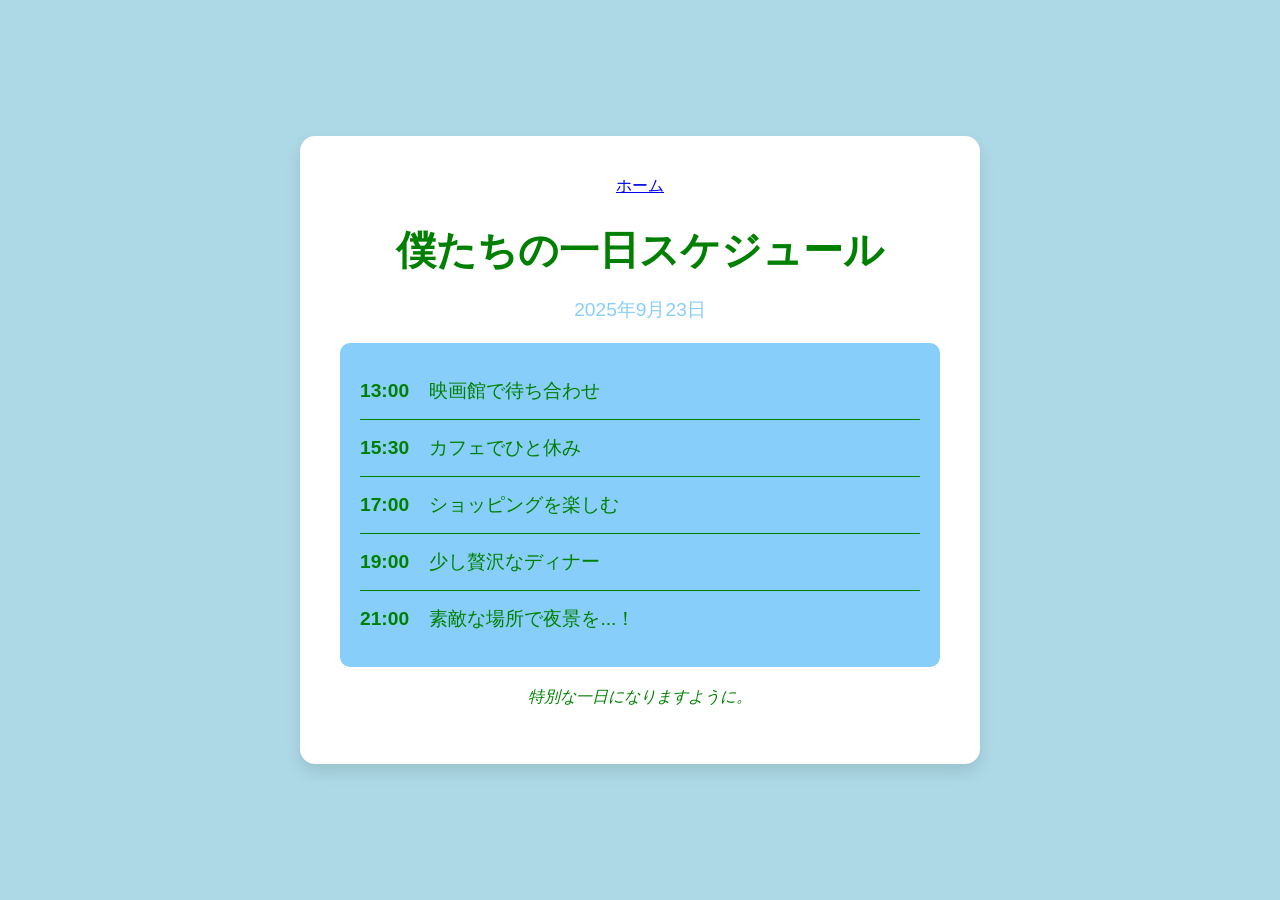
==== bathdayasobu/asobu.html @ f7248a30 "Update website content" ====
<!DOCTYPE html>
<html lang="ja">
<head>
    <meta charset="UTF-8">
    <meta name="viewport" content="width=device-width, initial-scale=1.0">
    <title>遊ぶ日程</title>
    <link rel="stylesheet" href="asobu.css">
</head>
<body>
    <div class="container">
        <a href="../bathdayhome/bathdayhome.html">ホーム</a>
        <h1>僕たちの一日スケジュール</h1>
        <p class="date">2025年9月23日</p>
        <div class="schedule-box">
            <ul>
                <li><span class="time">13:00</span> 映画館で待ち合わせ</li>
                <li><span class="time">15:30</span> カフェでひと休み</li>
                <li><span class="time">17:00</span> ショッピングを楽しむ</li>
                <li><span class="time">19:00</span> 少し贅沢なディナー</li>
                <li><span class="time">21:00</span> 素敵な場所で夜景を...！</li>
            </ul>
        </div>
        <p class="message">
            特別な一日になりますように。
        </p>
    </div>
    <script src="asobu.js"></script>
</body>
</html>
---- bathdayasobu/asobu.css ----
body {
    font-family: 'Arial', sans-serif;
    background-color: lightblue; /* 背景色 */
    display: flex;
    justify-content: center;
    align-items: center;
    min-height: 100vh;
    margin: 0;
    color: green; /* 全体の文字色 */
}

.container {
    background-color: #fff;
    padding: 40px;
    border-radius: 15px;
    box-shadow: 0 8px 16px rgba(0, 0, 0, 0.1);
    max-width: 600px;
    width: 90%;
    text-align: center;
}

h1 {
    font-size: 2.5rem;
    margin-bottom: 10px;
}

.date {
    font-size: 1.2rem;
    color: lightskyblue;
    margin-bottom: 20px;
}

.schedule-box {
    background-color: lightskyblue;
    padding: 20px;
    border-radius: 10px;
    margin-bottom: 20px;
}

ul {
    list-style-type: none;
    padding: 0;
    margin: 0;
}

li {
    font-size: 1.2rem;
    padding: 15px 0;
    border-bottom: 1px solid green;
    text-align: left;
}

li:last-child {
    border-bottom: none;
}

.time {
    font-weight: bold;
    color: green;
    margin-right: 15px;
}

.message {
    font-style: italic;
    color: green;
}
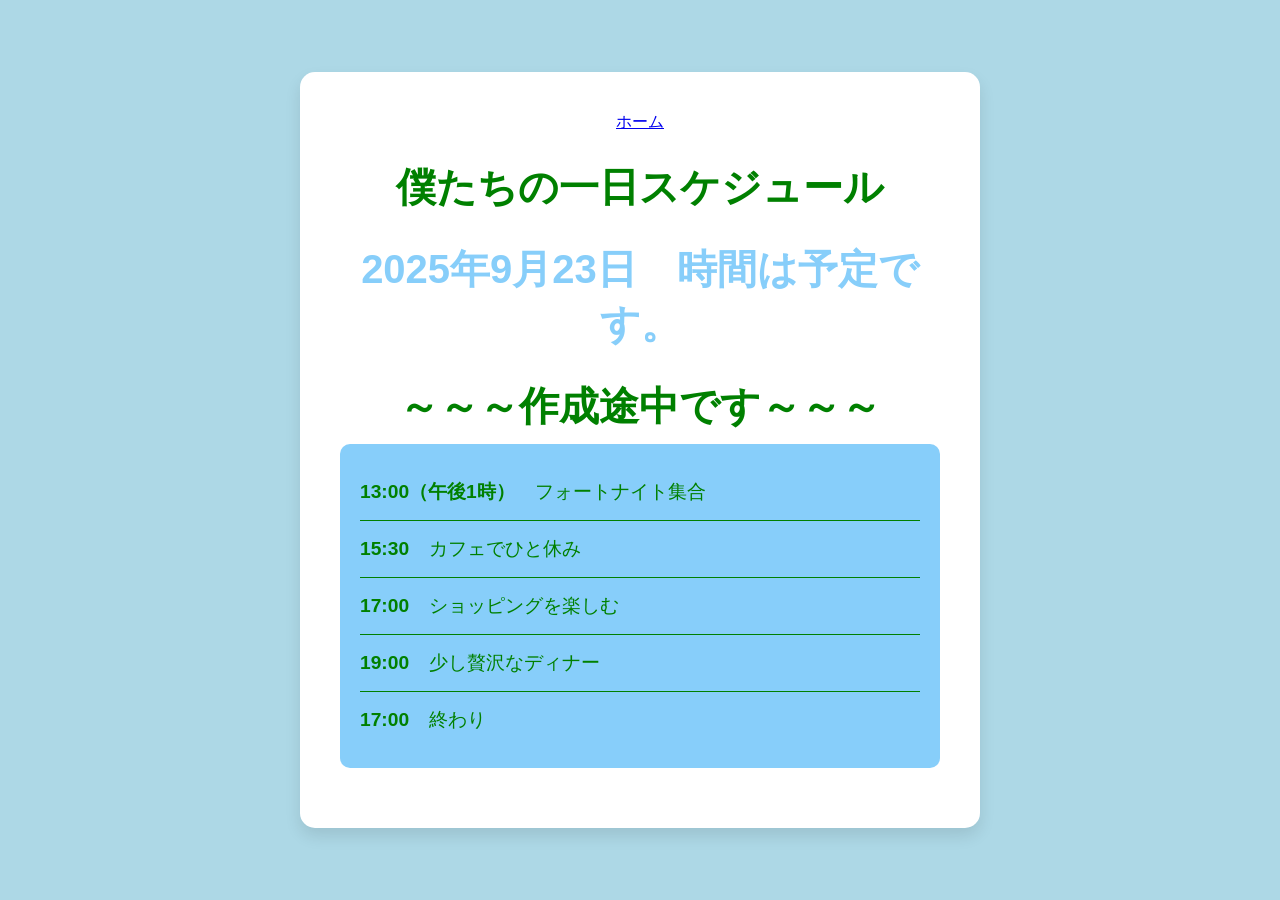
==== commit bc2b1e19: "Update website content" ====
--- a/bathdayasobu/asobu.html
+++ b/bathdayasobu/asobu.html
@@ -10,18 +10,19 @@
     <div class="container">
         <a href="../bathdayhome/bathdayhome.html">ホーム</a>
         <h1>僕たちの一日スケジュール</h1>
-        <p class="date">2025年9月23日</p>
+        <h1 class="date">2025年9月23日　時間は予定です。</h1>
+        <h1>～～～作成途中です～～～</h1>
         <div class="schedule-box">
             <ul>
-                <li><span class="time">13:00</span> 映画館で待ち合わせ</li>
+                <li><span class="time">13:00（午後1時）</span> フォートナイト集合</li>
                 <li><span class="time">15:30</span> カフェでひと休み</li>
                 <li><span class="time">17:00</span> ショッピングを楽しむ</li>
                 <li><span class="time">19:00</span> 少し贅沢なディナー</li>
-                <li><span class="time">21:00</span> 素敵な場所で夜景を...！</li>
+                <li><span class="time">17:00</span> 終わり</li>
             </ul>
         </div>
         <p class="message">
-            特別な一日になりますように。
+            
         </p>
     </div>
     <script src="asobu.js"></script>
--- a/bathdayasobu/asobu.css
+++ b/bathdayasobu/asobu.css
@@ -25,7 +25,6 @@
 }
 
 .date {
-    font-size: 1.2rem;
     color: lightskyblue;
     margin-bottom: 20px;
 }
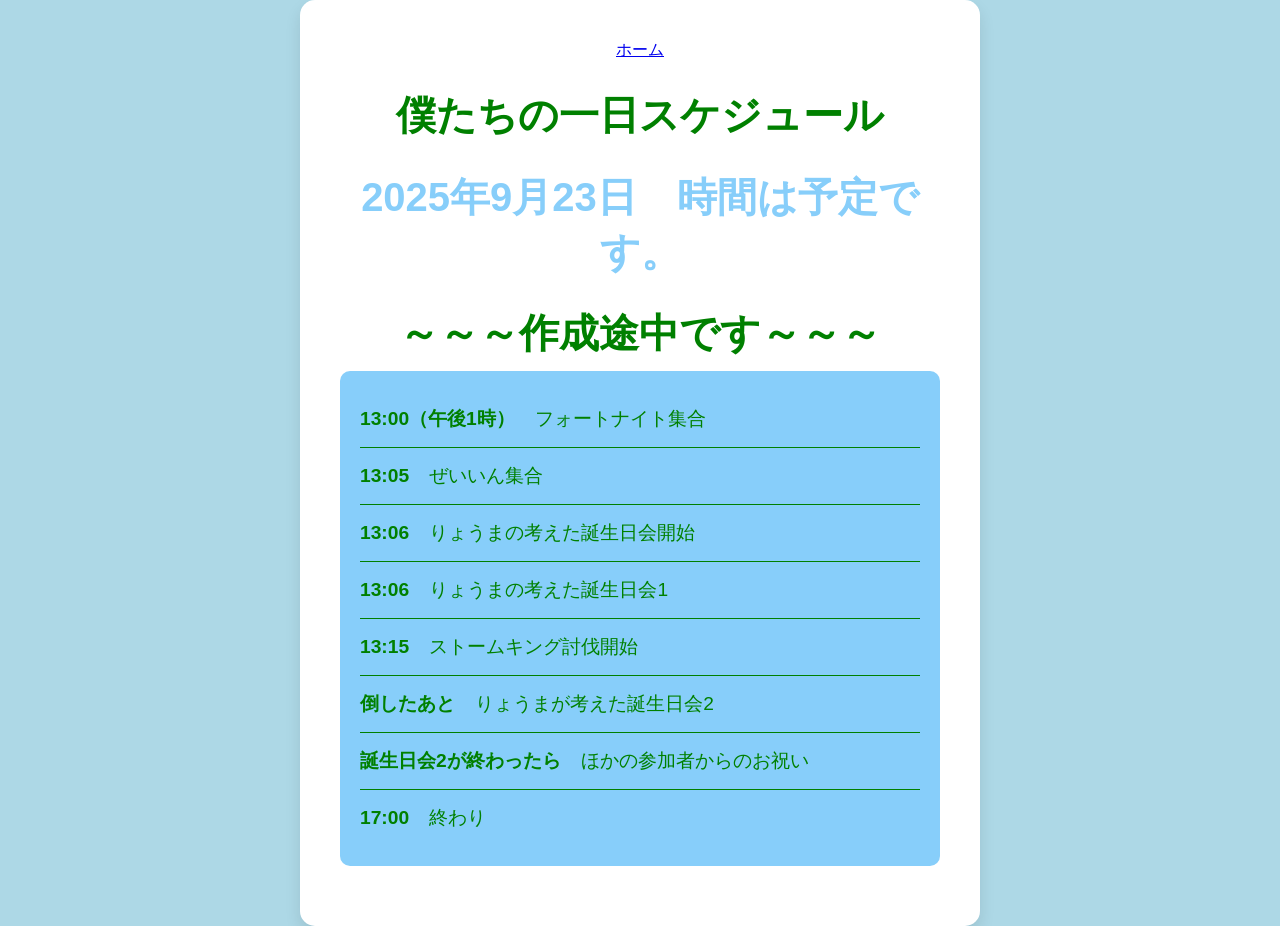
==== commit ebeaf031: "Update website content" ====
--- a/bathdayasobu/asobu.html
+++ b/bathdayasobu/asobu.html
@@ -5,6 +5,7 @@
     <meta name="viewport" content="width=device-width, initial-scale=1.0">
     <title>遊ぶ日程</title>
     <link rel="stylesheet" href="asobu.css">
+    <link type="text/css" rel="stylesheet" charset="UTF-8" href="../subete/subete.css">
 </head>
 <body>
     <div class="container">
@@ -15,9 +16,12 @@
         <div class="schedule-box">
             <ul>
                 <li><span class="time">13:00（午後1時）</span> フォートナイト集合</li>
-                <li><span class="time">15:30</span> カフェでひと休み</li>
-                <li><span class="time">17:00</span> ショッピングを楽しむ</li>
-                <li><span class="time">19:00</span> 少し贅沢なディナー</li>
+                <li><span class="time">13:05</span> ぜいいん集合</li>
+                <li><span class="time">13:06</span> りょうまの考えた誕生日会開始</li>
+                <li><span class="time">13:06</span> りょうまの考えた誕生日会1</li>
+                <li><span class="time">13:15</span> ストームキング討伐開始</li>
+                <li><span class="time">倒したあと</span> りょうまが考えた誕生日会2</li>
+                <li><span class="time">誕生日会2が終わったら</span> ほかの参加者からのお祝い</li>
                 <li><span class="time">17:00</span> 終わり</li>
             </ul>
         </div>
@@ -26,5 +30,6 @@
         </p>
     </div>
     <script src="asobu.js"></script>
+    <script src="../subete/subete.js"></script>
 </body>
 </html>
--- a/subete/subete.css
+++ b/subete/subete.css
@@ -0,0 +1,10 @@
+@media screen and(max-width: 480px) {
+    img {
+    border: 0;
+    }
+    }
+@media screen and(min-width: 1280px) {
+    img {
+    border: 1px solid red;
+    }
+}
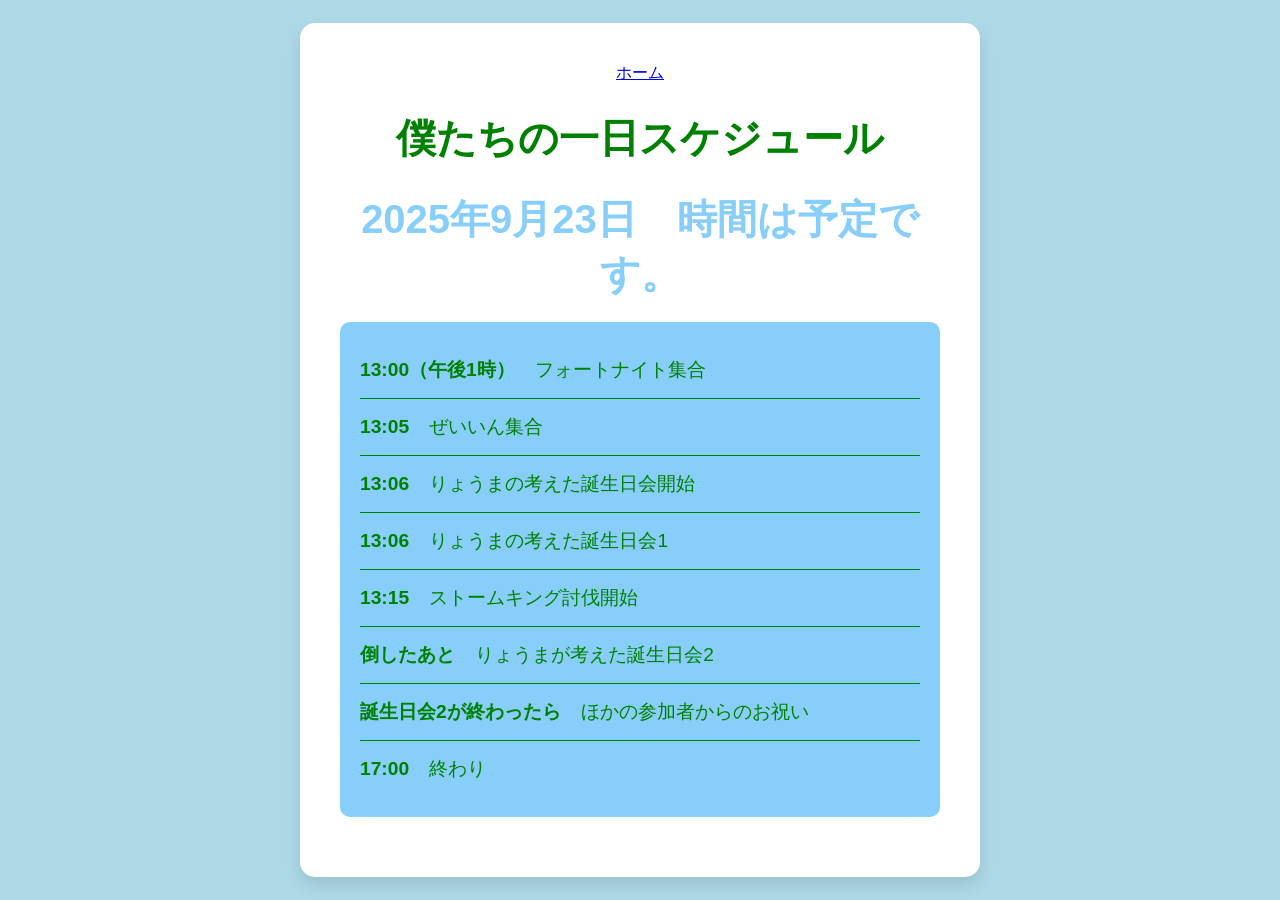
==== commit d6a13230: "Update website content" ====
--- a/bathdayasobu/asobu.html
+++ b/bathdayasobu/asobu.html
@@ -12,7 +12,6 @@
         <a href="../bathdayhome/bathdayhome.html">ホーム</a>
         <h1>僕たちの一日スケジュール</h1>
         <h1 class="date">2025年9月23日　時間は予定です。</h1>
-        <h1>～～～作成途中です～～～</h1>
         <div class="schedule-box">
             <ul>
                 <li><span class="time">13:00（午後1時）</span> フォートナイト集合</li>
